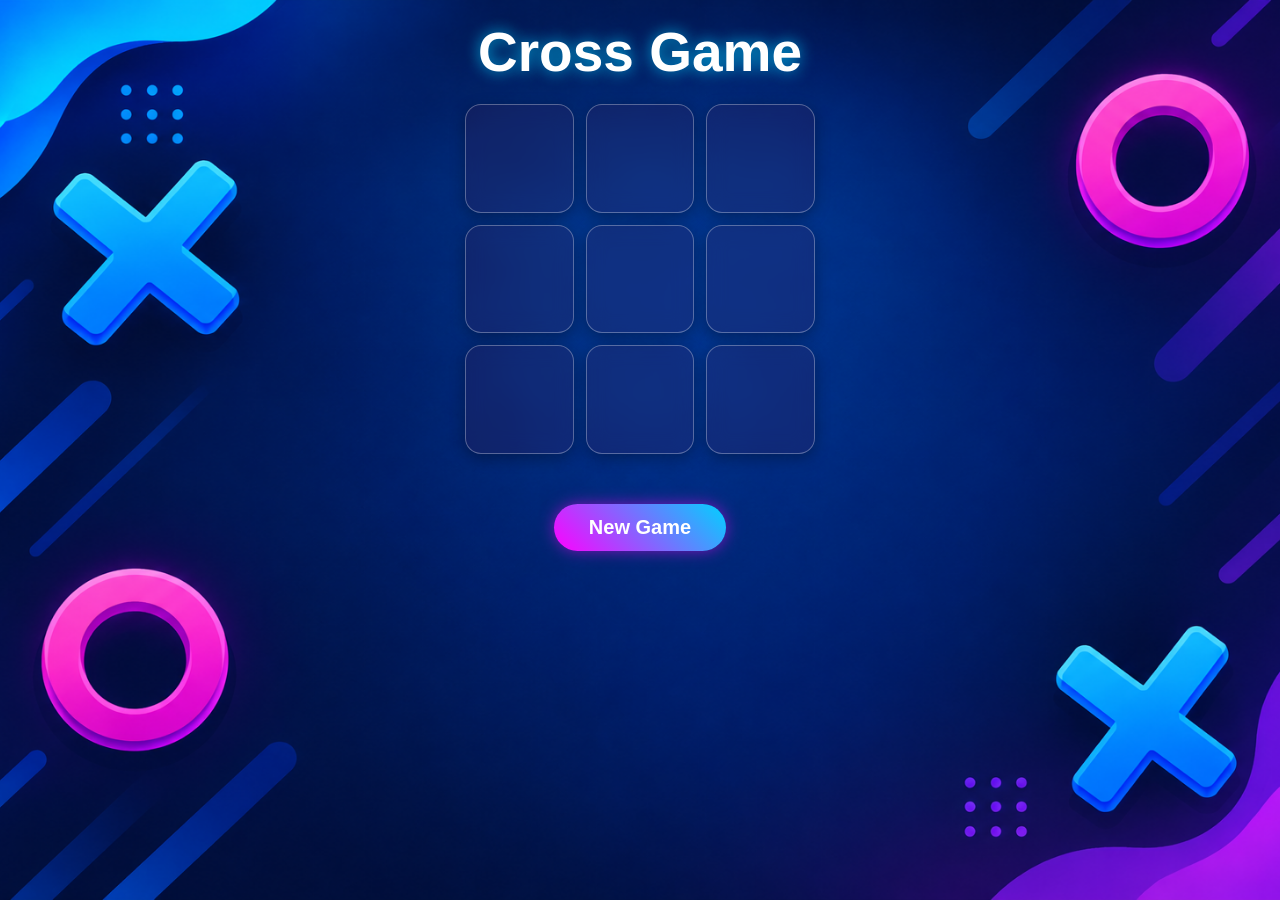
==== game.html @ affd8e87 "first commit" ====
<!DOCTYPE html>
<html lang="en">
<head>
    <meta charset="UTF-8">
    <meta name="viewport" content="width=device-width, initial-scale=1.0">
    <title>cross game</title>
    <link rel="stylesheet" href="game.css">
</head>
<body>
    <div class="msg-container hide">
        <div id="msg">Winner</div>
    </div>
    <main>
      <h1>Cross Game</h1>
        <div class="container">
            <div class="game">
                <button class="box"></button>
                <button class="box"></button>
                <button class="box"></button>
                <button class="box"></button>
                <button class="box"></button>
                <button class="box"></button>
                <button class="box"></button>
                <button class="box"></button>
                <button class="box"></button>
            </div>
        </div>
            <button class="resetbutton">New Game</button>
    </main>
</body>
<script src="game.js"></script>
</html>
---- game.css ----
* {
    margin: 0;
    padding: 0;
    box-sizing: border-box;
}
body {
    min-height: 100vh;
    background-image: url("pic.png");
    font-family: 'Poppins', sans-serif;
    background-size: cover; 
    background-position: center; 
    background-repeat: no-repeat;
    background-attachment: fixed;
    margin: 0;
    padding: 20px 10px;
    text-align: center;
}
h1 {
    color: #ffffff;
    font-size: clamp(40px, 8vw, 55px);
    font-family: 'Poppins', sans-serif;
    font-weight: 700;
    text-shadow: 0 0 15px rgba(0, 210, 255, 0.8);
    margin-bottom: 20px;
}
.container {
    height: auto;
    width: 100%;
    max-width: 350px;
    margin: 20px auto;
    display: flex;
    flex-wrap: wrap;
    justify-content: center;
    align-items: center;
}
.game {
    display: grid;
    grid-template-columns: repeat(3, 1fr);
    gap: 12px;
    width: 100%;
}
.box {
    width: 100%;
    aspect-ratio: 1 / 1;
    font-size: clamp(35px, 10vw, 60px);
    font-family: 'Poppins', sans-serif;
    font-weight: 700;
    cursor: pointer;
    border-radius: 1rem;
    border: 1px solid rgba(255, 255, 255, 0.3);
    box-shadow: 0 4px 15px rgba(0, 0, 0, 0.3);
    color: #ffffff;  
    background: rgba(192, 19, 19, 0.08);
    backdrop-filter: blur(10px);
    transition: transform 0.3s ease, background 0.3s ease;
}
.box:hover {
    background: rgba(255, 255, 255, 0.2);
    transform: scale(1.05);
}
.resetbutton {
    padding: 12px 35px;
    font-size: 1.25rem;
    border-radius:30px;
    background: linear-gradient(45deg, #ff00ff, #00d2ff);
    border: none;
    color: #ffffff;
    font-family: 'Poppins', sans-serif;
    font-weight: 600;
    cursor: pointer;
    box-shadow: 0 0 15px rgba(255, 0, 255, 0.5);
    transition: transform 0.3s ease, box-shadow 0.3s ease;
    margin-top: 30px;
}
.resetbutton:hover {
    transform: translateY(-3px) scale(1.05);
    box-shadow: 0 0 25px rgba(0, 210, 255, 0.8);
}

#msg {
    color: #00d2ff; 
    font-size: clamp(30px, 6vw, 45px);
    font-weight: 700;
    text-shadow: 0 0 15px rgba(0, 210, 255, 0.6);
    margin-bottom: 20px;
}

.hide {
    display: none;
}


@media (max-width: 480px) {
    .container {
        max-width: 85vw;
    }

    .resetbutton {
        padding: 10px 25px;
        font-size: 18px;
    }
}
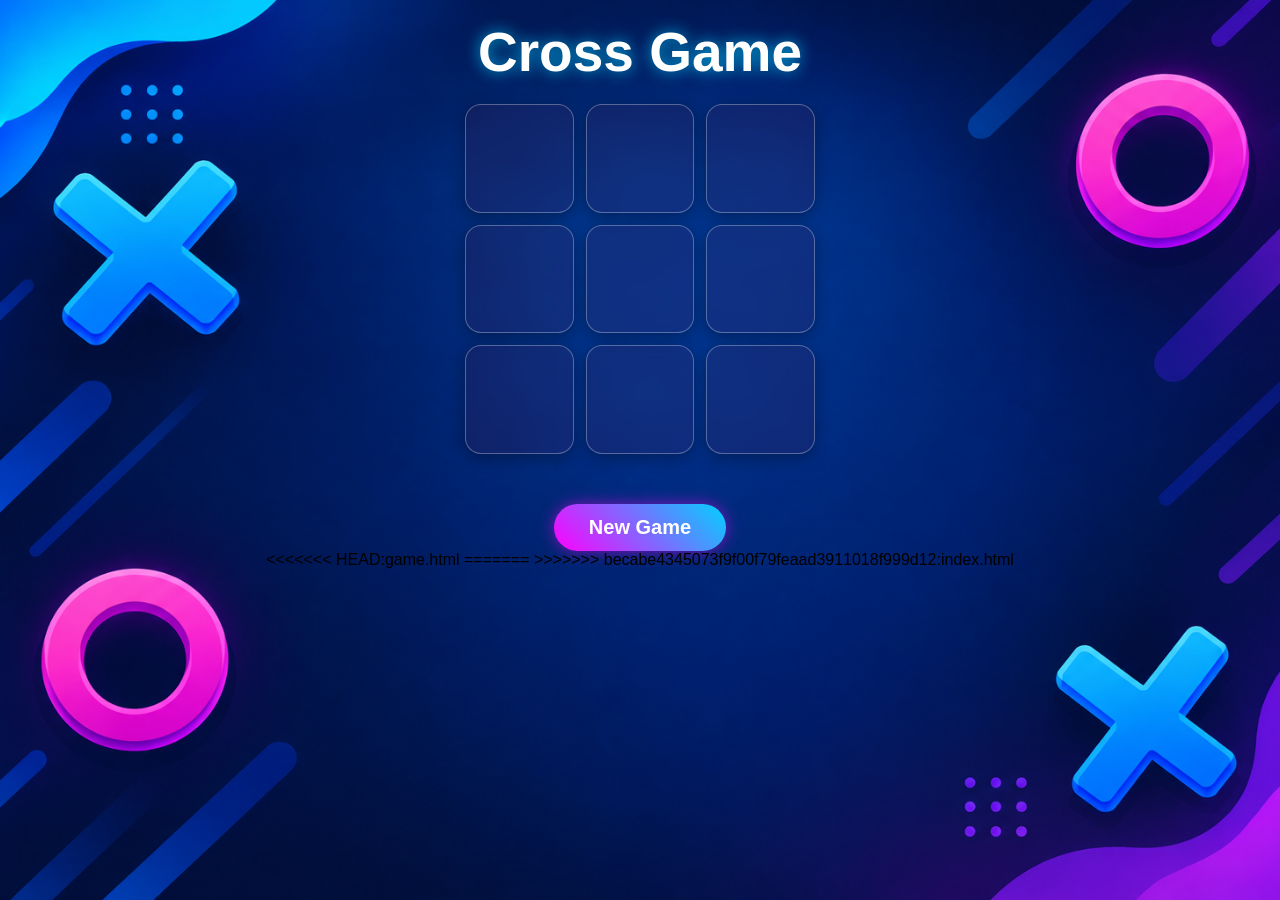
==== commit 2e9591e9: "Resolve merge conflicts" ====
--- a/game.html
+++ b/game.html
@@ -28,5 +28,10 @@
             <button class="resetbutton">New Game</button>
     </main>
 </body>
+<<<<<<< HEAD:game.html
 <script src="game.js"></script>
-</html>+</html>
+=======
+<script src="script.js"></script>
+</html>
+>>>>>>> becabe4345073f9f00f79feaad3911018f999d12:index.html
